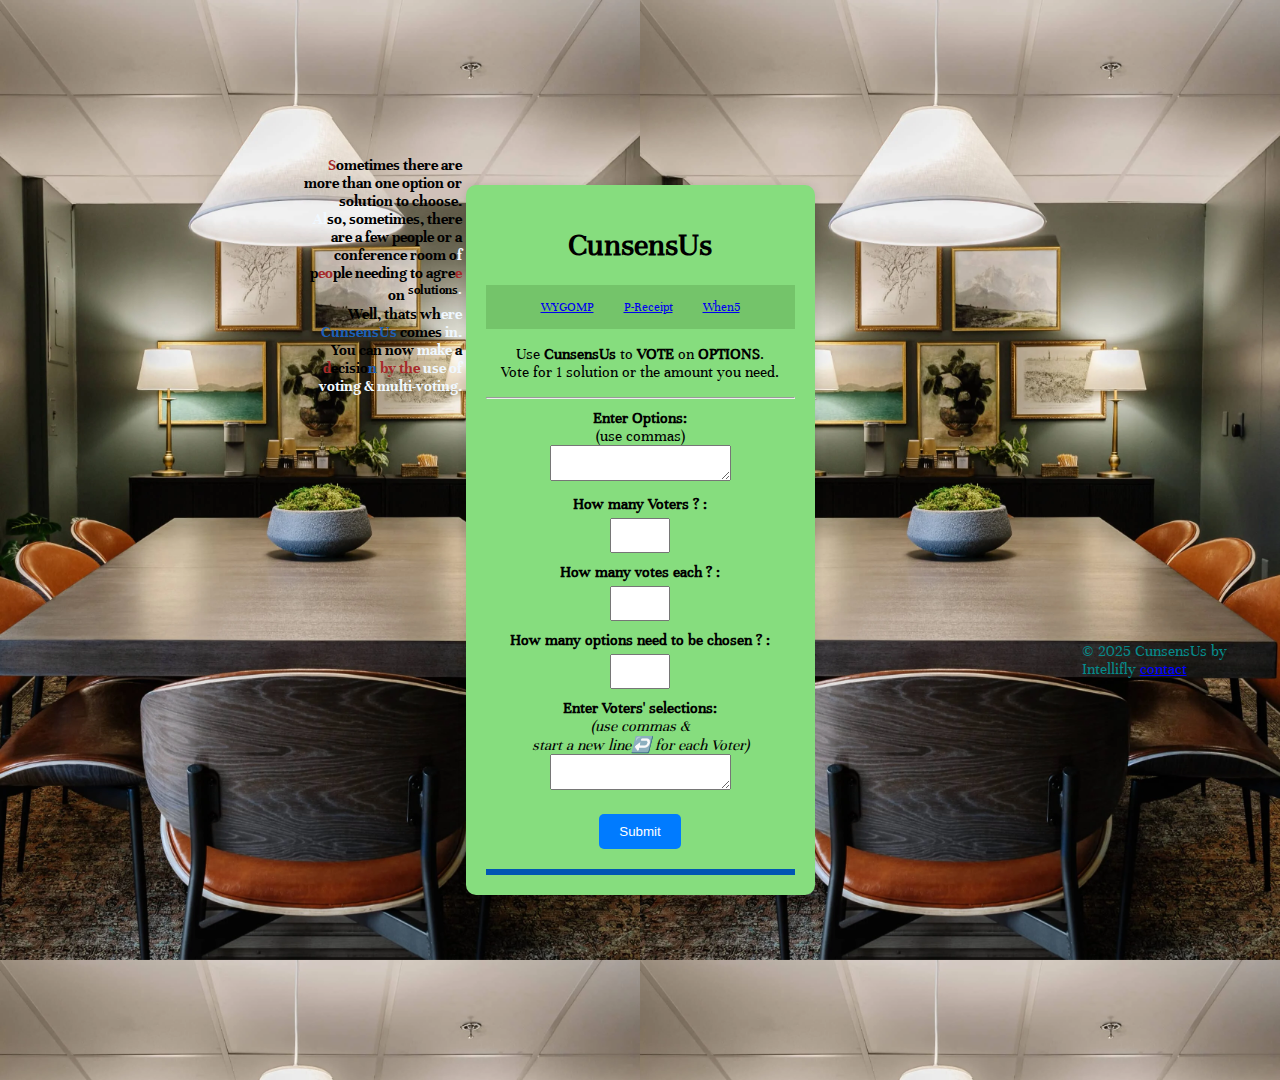
==== index.html @ e18882d4 "Update and rename cunsensus.html to index.html" ====
<!DOCTYPE html>
<html lang="en">
<head>
    <meta charset="UTF-8">
    <meta name="viewport" content="width=device-width, initial-scale=1.0">
    <title>CunsensUs</title>
    <link rel="stylesheet" href="cunsensus.css">
    <link rel="manifest" href="manifest.json">
    <link rel="icon" type="image/jpg" href="images/consensus.jpg">
</head>
<body>    
    <div class="container">
        <h1>CunsensUs</h1>
        <nav class="navbar">
            <ul>
                <li><a href="wygomp.html" target="_blank" title="link to WYGOMP⛽">WYGOMP</a></li>
                <li><a href="p-receipt.html" target="_blank" title="link to P-Receipt🧾">P-Receipt</a></li>
                <li><a href="whenfive.html" target="_blank" title="link to When5🎲">When5</a></li>
            <ul>
        </nav>
    <main>  
        <article><span style="color: brown;">S</span>ometimes there are<br> more than one option or<br>solution to choose.<br> <span style="color: aliceblue;">Al</span>so, sometimes, there<br> are a few people or a<br> conference room o<span style="color: aliceblue;">f</span><br> p<span style="color: brown;">eo</span>ple needing to agre<span style="color: brown;">e</span><br> on <sup>solutions<span style="color: aliceblue;">.</span></sup><br><b>Well, thats wh<span style="color: aliceblue;">ere</span><br><span style="color: rgb(29, 96, 184);">CunsensUs</span> comes <span style="color: aliceblue;">in.</span></b><br>You can now <span style="color: aliceblue;">make</span> a<br><span style="color: brown;">d</span>ecisio<span style="color:rgb(29, 96, 184);">n</span> <span style="color: brown;">by the</span> <span style="color: aliceblue;">use of<br>voting & multi-voting.
        </article>
    </main>  
        <p>Use <b>CunsensUs</b> to <b>VOTE</b> on <b>OPTIONS</b>.<br>Vote for 1 solution or the amount you need.</p>
        <hr>
        <form id="votingForm">
            <label for="options"><b>Enter Options:</b><br>(use commas)</label>
            <textarea type="text" id="options" name="options" required></textarea>
            <br>
            <label for="numVoters"><b>How many Voters ? :</b></label>
            <input type="number" id="numVoters" name="numVoters" min="1" required>
            <br>
            <label for="votesPerVoter"><b>How many votes each ? :</b></label>
            <input type="number" id="votesPerVoter" name="votesPerVoter" min="1" required>
            <br>
            <label for="preferredOptions"><b>How many options need to be chosen ? :</b></label>
            <input type="number" id="preferredOptions" name="preferredOptions" min="1" required>
            <br>
            <label for="voterSelections"><b>Enter Voters' selections:</b><br><i>(use commas &<br>start a new line↩️ for each Voter)</i></label>
            <textarea id="voterSelections" name="voterSelections" required></textarea>
            <br>
            <button type="submit">Submit</button>
        </form>
        <div id="results"></div>
    </div>
    <div><footer style="color: rgb(6, 138, 138);">
        &copy; 2025 CunsensUs by Intellifly <a style="color:blue" href="https://mailto:techniquecole7@gmail.com" target="_blank ">contact</a>
    </footer>
    </div>
    <script src="cunsensus.js">
        if ('serviceWorker' in navigator) {
            window.addEventListener('load', function() {
                navigator.serviceWorker.register('/service-worker.js').then(function(registration) {
                    console.log('ServiceWorker registration successful with scope: ', registration.scope);
                }, function(error) {
                    console.log('ServiceWorker registration failed: ', error);
                });
            });
        }
    </script>
</body>
</html>
---- cunsensus.css ----
body {
    font-family: Unna-Regular;
    background-image: url(images/consensus2.webp);
    background-size: 50%;
    display: flex;
    justify-content: center;
    align-items: center;
    height: 120vh;
    margin: 0;
}
.navbar ul{
    list-style-type: none;
    background-color: rgba(97, 170, 87, 0.486);
    margin-top: 0px;
    overflow: hidden;

}
.navbar a{
    display: block;
    text-align: center;
    padding: 15px;
    font-size: small;
}
.navbar li{
    float: left;
}
.navbar a:hover{
    font-weight: bolder;
}

.container {
    text-align: center;
    position: absolute;
    background-color: rgb(134, 221, 126);
    padding: 20px;
    border-radius: 10px;
    box-shadow: 0 0 10px rgba(0, 0, 0, 0.1);
}
@font-face{
    src: url(fonts/Unna-Regular.ttf);
    font-family: Unna-Regular;
}
@font-face{
    src: url(fonts/Unna-Bold.ttf);
    font-family: Unna-Bold;
}
form {
    margin-bottom: 20px;
}

label {
    display: block;
    margin-top: 10px;
}
article{
    float: right;
    position: absolute;
    margin-left: -52%;
    margin-top: -54%;
    font-family: Unna-Bold;
    font-size: 1em;
    
    text-align: right;
}
input {
    padding: 8px;
    margin-top: 5px;
    width:40px
}
button {
    padding: 10px 20px;
    margin-top: 20px;
    background-color: #007BFF;
    color: white;
    border: none;
    border-radius: 5px;
    cursor: pointer;
}

button:hover {
    background-color: #0056b3;
}

#results {
    margin-top: 15px;
    border: solid #0056b3;
}
footer{
    margin-top: 8%;
    margin-left: 34.5%;
    float: right;
    position: absolute;
}
footer a:hover{
    font-weight: bolder;
}
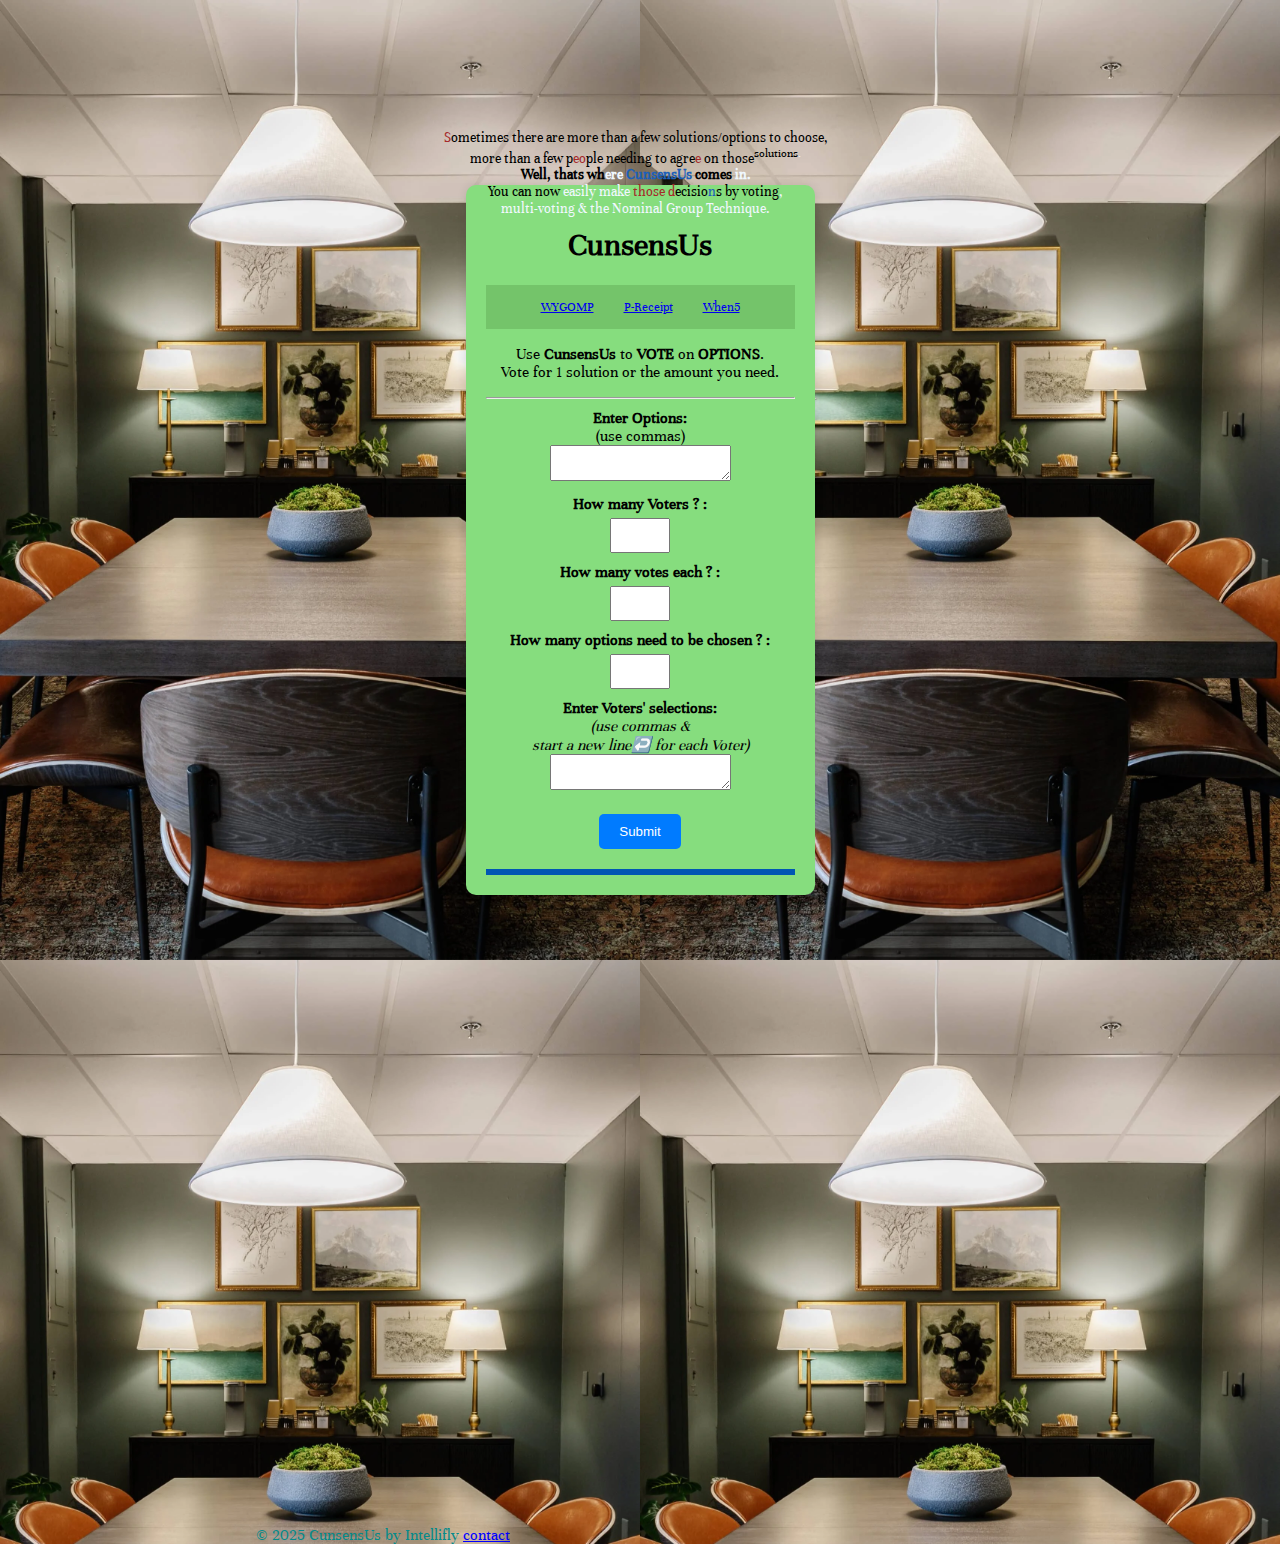
==== commit 5d3f43d3: "Update index.html" ====
--- a/index.html
+++ b/index.html
@@ -10,7 +10,7 @@
 </head>
 <body>    
     <div class="container">
-        <h1>CunsensUs</h1>
+        <h1 style="rgb(74, 126, 81);">CunsensUs</h1>
         <nav class="navbar">
             <ul>
                 <li><a href="wygomp.html" target="_blank" title="link to WYGOMP⛽">WYGOMP</a></li>
@@ -19,7 +19,7 @@
             <ul>
         </nav>
     <main>  
-        <article><span style="color: brown;">S</span>ometimes there are<br> more than one option or<br>solution to choose.<br> <span style="color: aliceblue;">Al</span>so, sometimes, there<br> are a few people or a<br> conference room o<span style="color: aliceblue;">f</span><br> p<span style="color: brown;">eo</span>ple needing to agre<span style="color: brown;">e</span><br> on <sup>solutions<span style="color: aliceblue;">.</span></sup><br><b>Well, thats wh<span style="color: aliceblue;">ere</span><br><span style="color: rgb(29, 96, 184);">CunsensUs</span> comes <span style="color: aliceblue;">in.</span></b><br>You can now <span style="color: aliceblue;">make</span> a<br><span style="color: brown;">d</span>ecisio<span style="color:rgb(29, 96, 184);">n</span> <span style="color: brown;">by the</span> <span style="color: aliceblue;">use of<br>voting & multi-voting.
+        <article class="horizontal-text"><span style="color: brown;">S</span>ometimes there are more than a few solutions/options to choose, <span style="color: aliceblue;"><br></span>more than a few <span style="color: aliceblue;"></span> p<span style="color: brown;">eo</span>ple needing to agre<span style="color: brown;">e</span> on those<sup>solutions<span style="color: aliceblue;">.</span></sup><br><b>Well, thats wh<span style="color: aliceblue;">ere</span><span style="color: rgb(29, 96, 184);"> CunsensUs</span> comes <span style="color: aliceblue;">in.</span></b><br>You can now <span style="color: aliceblue;">easily make</span> <span style="color: brown;">those d</span>ecisio<span style="color:rgb(29, 96, 184);">n</span>s <span style="color: brown;"></span> by <span style="color: aliceblue;"> <span style="color: black;">voting</span>,<br> multi-voting & the Nominal Group Technique.
         </article>
     </main>  
         <p>Use <b>CunsensUs</b> to <b>VOTE</b> on <b>OPTIONS</b>.<br>Vote for 1 solution or the amount you need.</p>
--- a/cunsensus.css
+++ b/cunsensus.css
@@ -53,14 +53,16 @@
     margin-top: 10px;
 }
 article{
-    float: right;
     position: absolute;
-    margin-left: -52%;
-    margin-top: -54%;
-    font-family: Unna-Bold;
-    font-size: 1em;
-    
-    text-align: right;
+    margin-left: -12%;
+    margin-top: -62%;
+    font-family: Unna-Regular;
+    font-size: .9em;
+}
+.horizontal-text {
+    white-space: nowrap;
+    overflow-x: auto;
+    display: block;
 }
 input {
     padding: 8px;
@@ -86,11 +88,12 @@
     border: solid #0056b3;
 }
 footer{
-    margin-top: 8%;
-    margin-left: 34.5%;
+    margin-top: 77%;
+    margin-left: -30%;
     float: right;
     position: absolute;
+    white-space: nowrap;
 }
 footer a:hover{
     font-weight: bolder;
-}+}
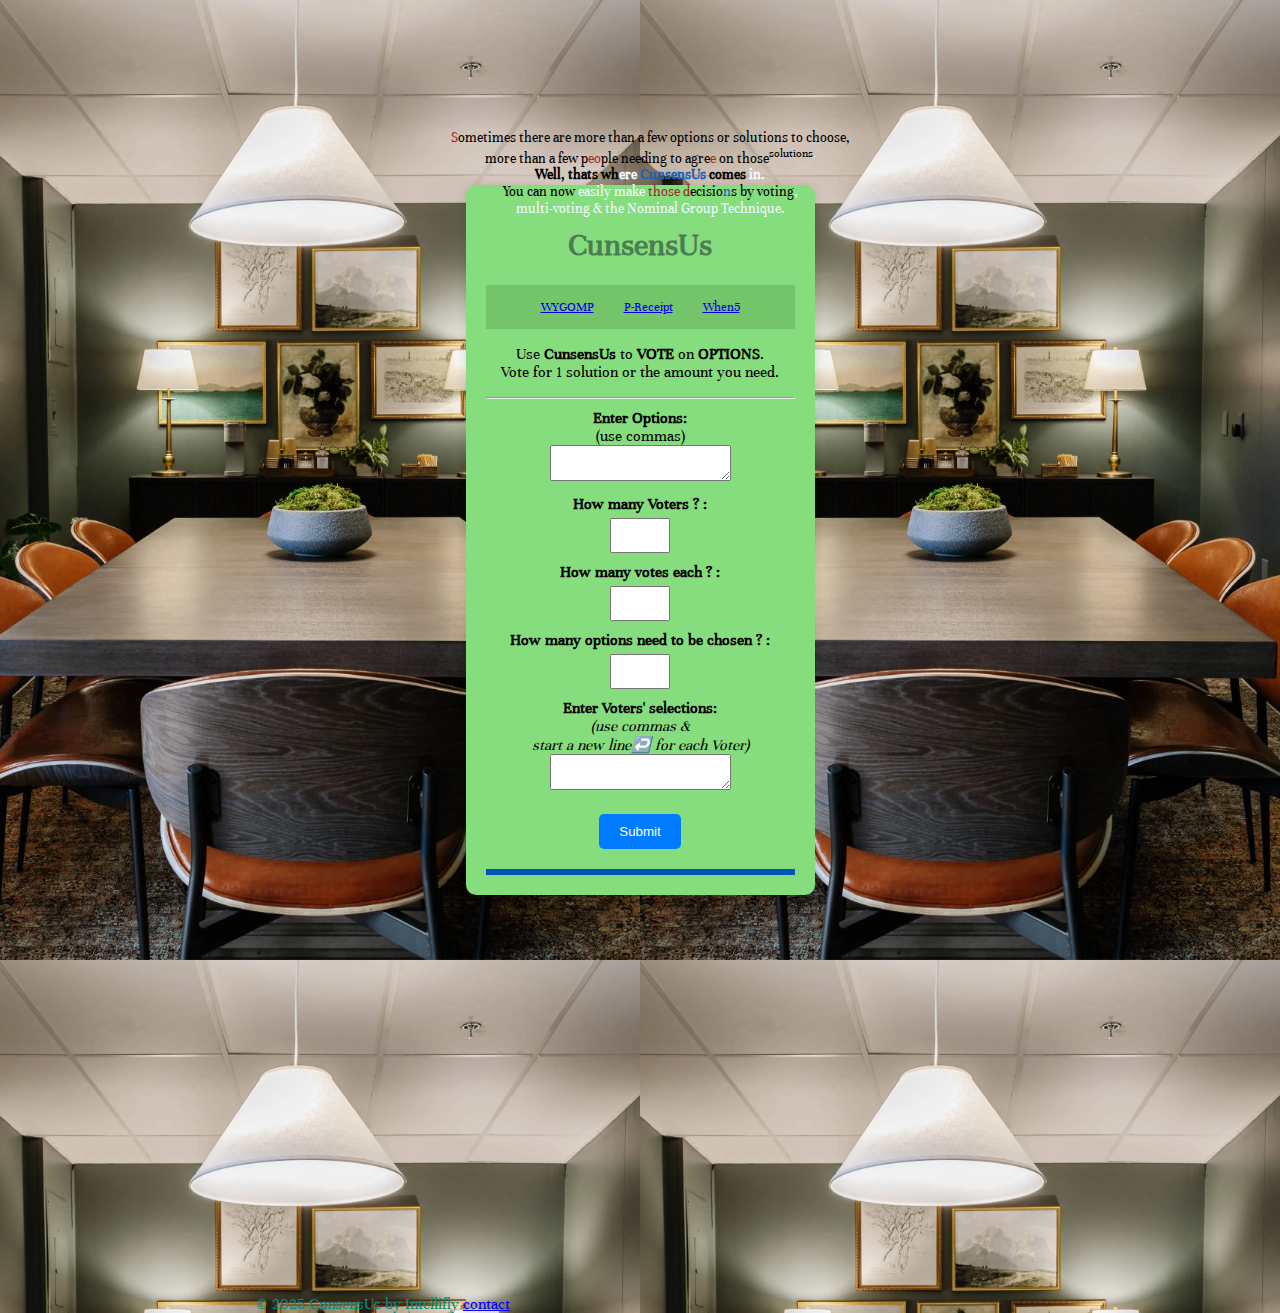
==== commit 968d1304: "Update index.html" ====
--- a/index.html
+++ b/index.html
@@ -10,7 +10,7 @@
 </head>
 <body>    
     <div class="container">
-        <h1 style="rgb(74, 126, 81);">CunsensUs</h1>
+        <h1 style="color: rgb(74, 126, 81);">CunsensUs</h1>
         <nav class="navbar">
             <ul>
                 <li><a href="wygomp.html" target="_blank" title="link to WYGOMP⛽">WYGOMP</a></li>
@@ -18,10 +18,10 @@
                 <li><a href="whenfive.html" target="_blank" title="link to When5🎲">When5</a></li>
             <ul>
         </nav>
-    <main>  
-        <article class="horizontal-text"><span style="color: brown;">S</span>ometimes there are more than a few solutions/options to choose, <span style="color: aliceblue;"><br></span>more than a few <span style="color: aliceblue;"></span> p<span style="color: brown;">eo</span>ple needing to agre<span style="color: brown;">e</span> on those<sup>solutions<span style="color: aliceblue;">.</span></sup><br><b>Well, thats wh<span style="color: aliceblue;">ere</span><span style="color: rgb(29, 96, 184);"> CunsensUs</span> comes <span style="color: aliceblue;">in.</span></b><br>You can now <span style="color: aliceblue;">easily make</span> <span style="color: brown;">those d</span>ecisio<span style="color:rgb(29, 96, 184);">n</span>s <span style="color: brown;"></span> by <span style="color: aliceblue;"> <span style="color: black;">voting</span>,<br> multi-voting & the Nominal Group Technique.
+      
+        <article class="horizontal-text"><span style="color: brown;">S</span>ometimes there are more than a few options or solutions to choose, <span style="color: aliceblue;"><br></span>more than a few <span style="color: aliceblue;"></span> p<span style="color: brown;">eo</span>ple needing to agre<span style="color: brown;">e</span> on those<sup>solutions<span style="color: aliceblue;">.</span></sup><br><b>Well, thats wh<span style="color: aliceblue;">ere</span><span style="color: rgb(29, 96, 184);"> CunsensUs</span> comes <span style="color: aliceblue;">in.</span></b><br>You can now <span style="color: aliceblue;">easily make</span> <span style="color: brown;">those d</span>ecisio<span style="color:rgb(29, 96, 184);">n</span>s <span style="color: brown;"></span> by <span style="color: aliceblue;"> <span style="color: black;">voting</span>,<br> multi-voting & the Nominal Group Technique.
         </article>
-    </main>  
+      
         <p>Use <b>CunsensUs</b> to <b>VOTE</b> on <b>OPTIONS</b>.<br>Vote for 1 solution or the amount you need.</p>
         <hr>
         <form id="votingForm">
--- a/cunsensus.css
+++ b/cunsensus.css
@@ -54,7 +54,7 @@
 }
 article{
     position: absolute;
-    margin-left: -12%;
+    margin-left: -10%;
     margin-top: -62%;
     font-family: Unna-Regular;
     font-size: .9em;
@@ -88,7 +88,7 @@
     border: solid #0056b3;
 }
 footer{
-    margin-top: 77%;
+    margin-top: 59%;
     margin-left: -30%;
     float: right;
     position: absolute;
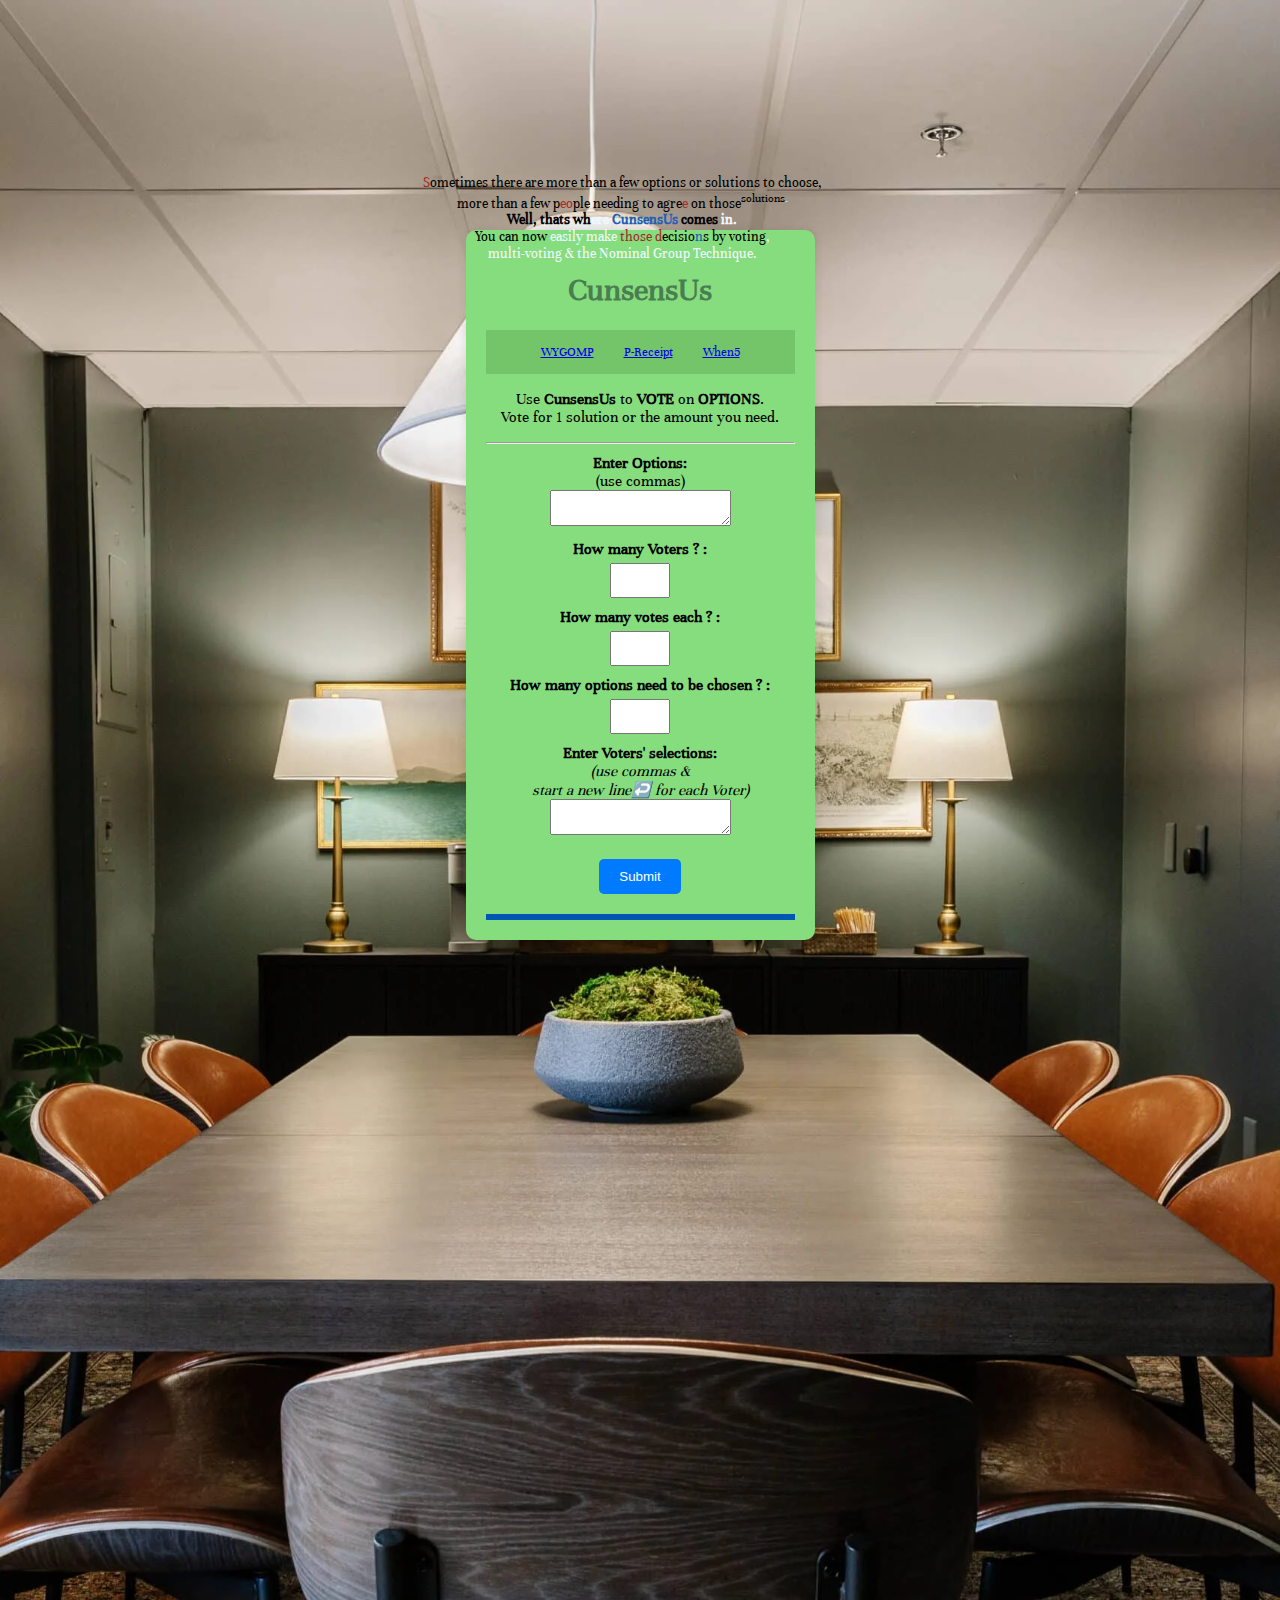
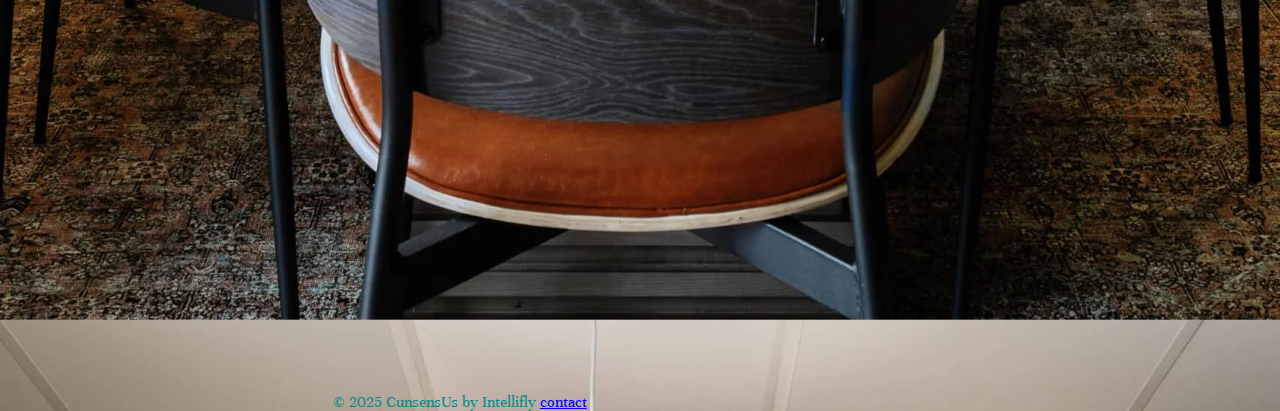
==== commit 41f80a67: "Update index.html" ====
--- a/index.html
+++ b/index.html
@@ -7,6 +7,7 @@
     <link rel="stylesheet" href="cunsensus.css">
     <link rel="manifest" href="manifest.json">
     <link rel="icon" type="image/jpg" href="images/consensus.jpg">
+    <link rel="service-worker" href="service-worker.js">
 </head>
 <body>    
     <div class="container">
@@ -45,7 +46,7 @@
         <div id="results"></div>
     </div>
     <div><footer style="color: rgb(6, 138, 138);">
-        &copy; 2025 CunsensUs by Intellifly <a style="color:blue" href="https://mailto:techniquecole7@gmail.com" target="_blank ">contact</a>
+        &copy; 2025 CunsensUs by Intellifly <a style="color:blue" href="mailto:techniquecole7@gmail.com" target="_blank ">contact</a>
     </footer>
     </div>
     <script src="cunsensus.js">
--- a/cunsensus.css
+++ b/cunsensus.css
@@ -1,11 +1,11 @@
 body {
     font-family: Unna-Regular;
     background-image: url(images/consensus2.webp);
-    background-size: 50%;
+    background-size: 100%;
     display: flex;
     justify-content: center;
     align-items: center;
-    height: 120vh;
+    height: 130vh;
     margin: 0;
 }
 .navbar ul{
@@ -53,8 +53,9 @@
     margin-top: 10px;
 }
 article{
+    float: inline-start;
     position: absolute;
-    margin-left: -10%;
+    margin-left: -18%;
     margin-top: -62%;
     font-family: Unna-Regular;
     font-size: .9em;
@@ -88,8 +89,8 @@
     border: solid #0056b3;
 }
 footer{
-    margin-top: 59%;
-    margin-left: -30%;
+    margin-top: 110%;
+    margin-left: -24%;
     float: right;
     position: absolute;
     white-space: nowrap;
